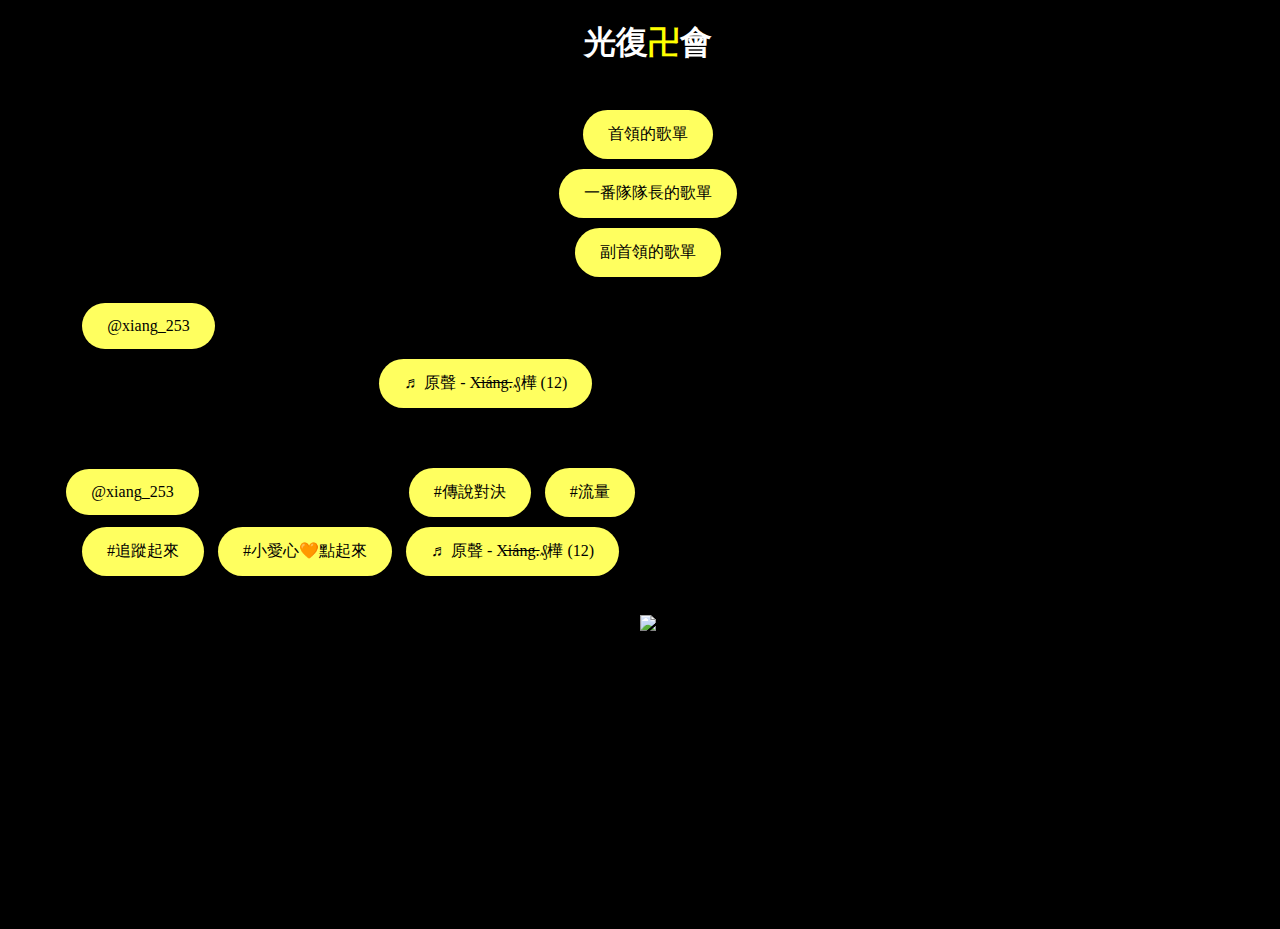
==== index.html @ f13a2bd7 "Update index.html" ====
<!DOCTYPE html>
<html>
<head>
    <title>光復卍會</title>
    <meta charset="utf-8">
    <script src="https://ajax.googleapis.com/ajax/libs/jquery/3.5.1/jquery.min.js"></script>
    <link rel="stylesheet" href="1122.css">
    <script src="1122.js"></script>
</head>

<body>
    <h1>光復<span>卍</span>會</h1>
    <br>

    <a href="https://www.mbplayer.com/user/137628123" style="cursor:pointer" target = "_blank">首領的歌單</a>
    <br>
    <a href="https://www.mbplayer.com/user/141573709" style="cursor:pointer" target = "_blank">一番隊隊長的歌單</a>
    <br>
    <a href="https://www.mbplayer.com/user/142005024" style="cursor:pointer" target = "_blank">副首領的歌單</a>
    <br>
    <blockquote class="tiktok-embed" cite="https://www.tiktok.com/@xiang_253/video/7063495045579672858" data-video-id="7063495045579672858" style="max-width: 605px;min-width: 325px;" > <section> <a target="_blank" title="@xiang_253" href="https://www.tiktok.com/@xiang_253">@xiang_253</a> 借一些些時間 宣傳一下                                       有興趣的 歡迎加入 有問題可私我@122_kigg0 @dy7fkt1z2jy9 @fanliyuan <a target="_blank" title="♬ 原聲  - X̶i̶á̶n̶g̶.₰樺 (12)" href="https://www.tiktok.com/music/原聲-X̶i̶á̶n̶g̶₰樺-12-7063495054752615194">♬ 原聲  - X̶i̶á̶n̶g̶.₰樺 (12)</a> </section> </blockquote> <script async src="https://www.tiktok.com/embed.js"></script>
    <br>
    <blockquote class="tiktok-embed" cite="https://www.tiktok.com/@xiang_253/video/7065672358366940442" data-video-id="7065672358366940442" style="max-width: 605px;min-width: 325px;" > <section> <a target="_blank" title="@xiang_253" href="https://www.tiktok.com/@xiang_253">@xiang_253</a> 留下你們最愛的英雄 我來剪<a title="傳說對決" target="_blank" href="https://www.tiktok.com/tag/%E5%82%B3%E8%AA%AA%E5%B0%8D%E6%B1%BA">#傳說對決</a> <a title="流量" target="_blank" href="https://www.tiktok.com/tag/%E6%B5%81%E9%87%8F">#流量</a> <a title="追蹤起來" target="_blank" href="https://www.tiktok.com/tag/%E8%BF%BD%E8%B9%A4%E8%B5%B7%E4%BE%86">#追蹤起來</a> <a title="小愛心🧡點起來" target="_blank" href="https://www.tiktok.com/tag/%E5%B0%8F%E6%84%9B%E5%BF%83%F0%9F%A7%A1%E9%BB%9E%E8%B5%B7%E4%BE%86">#小愛心🧡點起來</a> <a target="_blank" title="♬ 原聲  - X̶i̶á̶n̶g̶.₰樺 (12)" href="https://www.tiktok.com/music/原聲-X̶i̶á̶n̶g̶₰樺-12-7065672377841421082">♬ 原聲  - X̶i̶á̶n̶g̶.₰樺 (12)</a> </section> </blockquote> <script async src="https://www.tiktok.com/embed.js"></script>
    <br>
    <img src="1122.jpg">


</body>
</html>
---- 1122.css ----
h1 {
    text-align: center;
    color: white;
}

body {
    width: 100vw;
    height: 100vh;
    text-align: center;
    background-color: black;

}
a {
    border-radius: 25px;
    background-color: #ffff5f;
    color: black;
    padding: 14px 25px;
    margin: 5px;
    text-align: center;
    text-decoration: none;
    display: inline-block;
}

span {
    color: yellow;
}
a:hover,a:active {
    background-color: yellow;
}
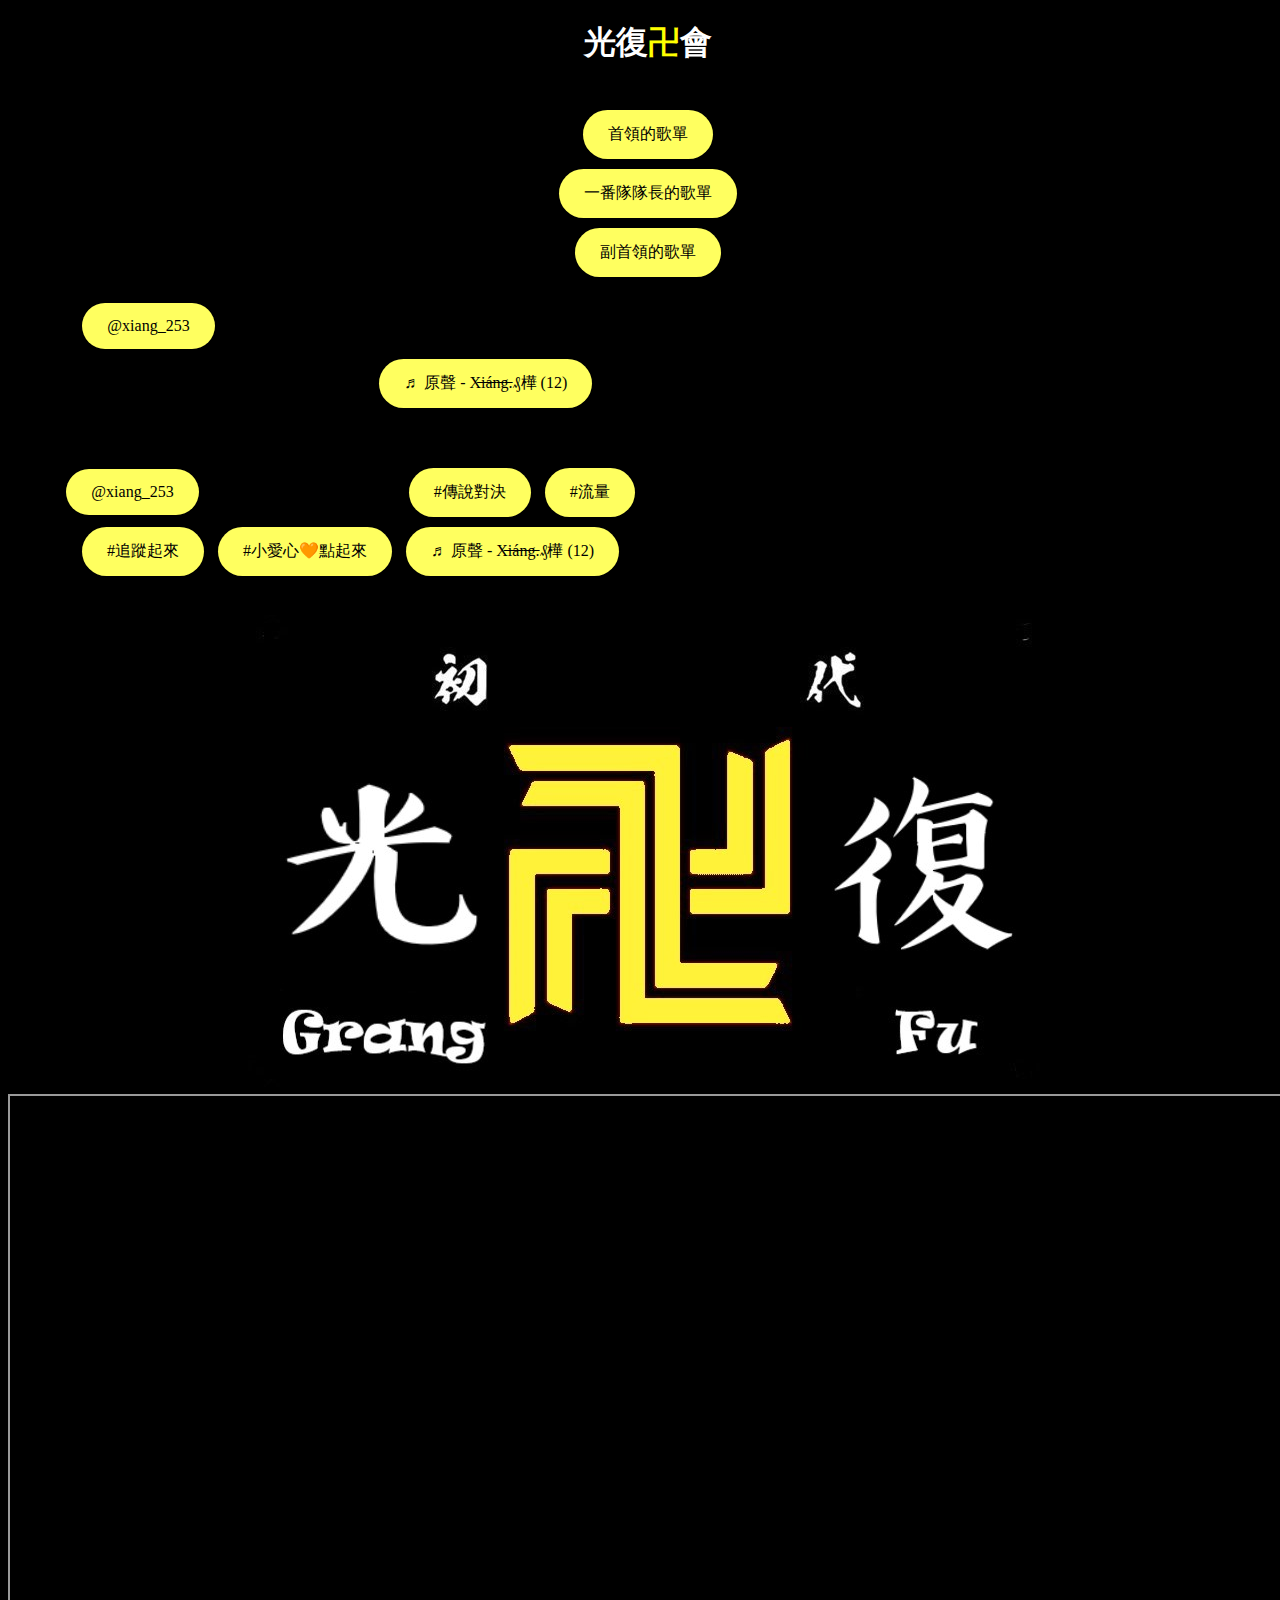
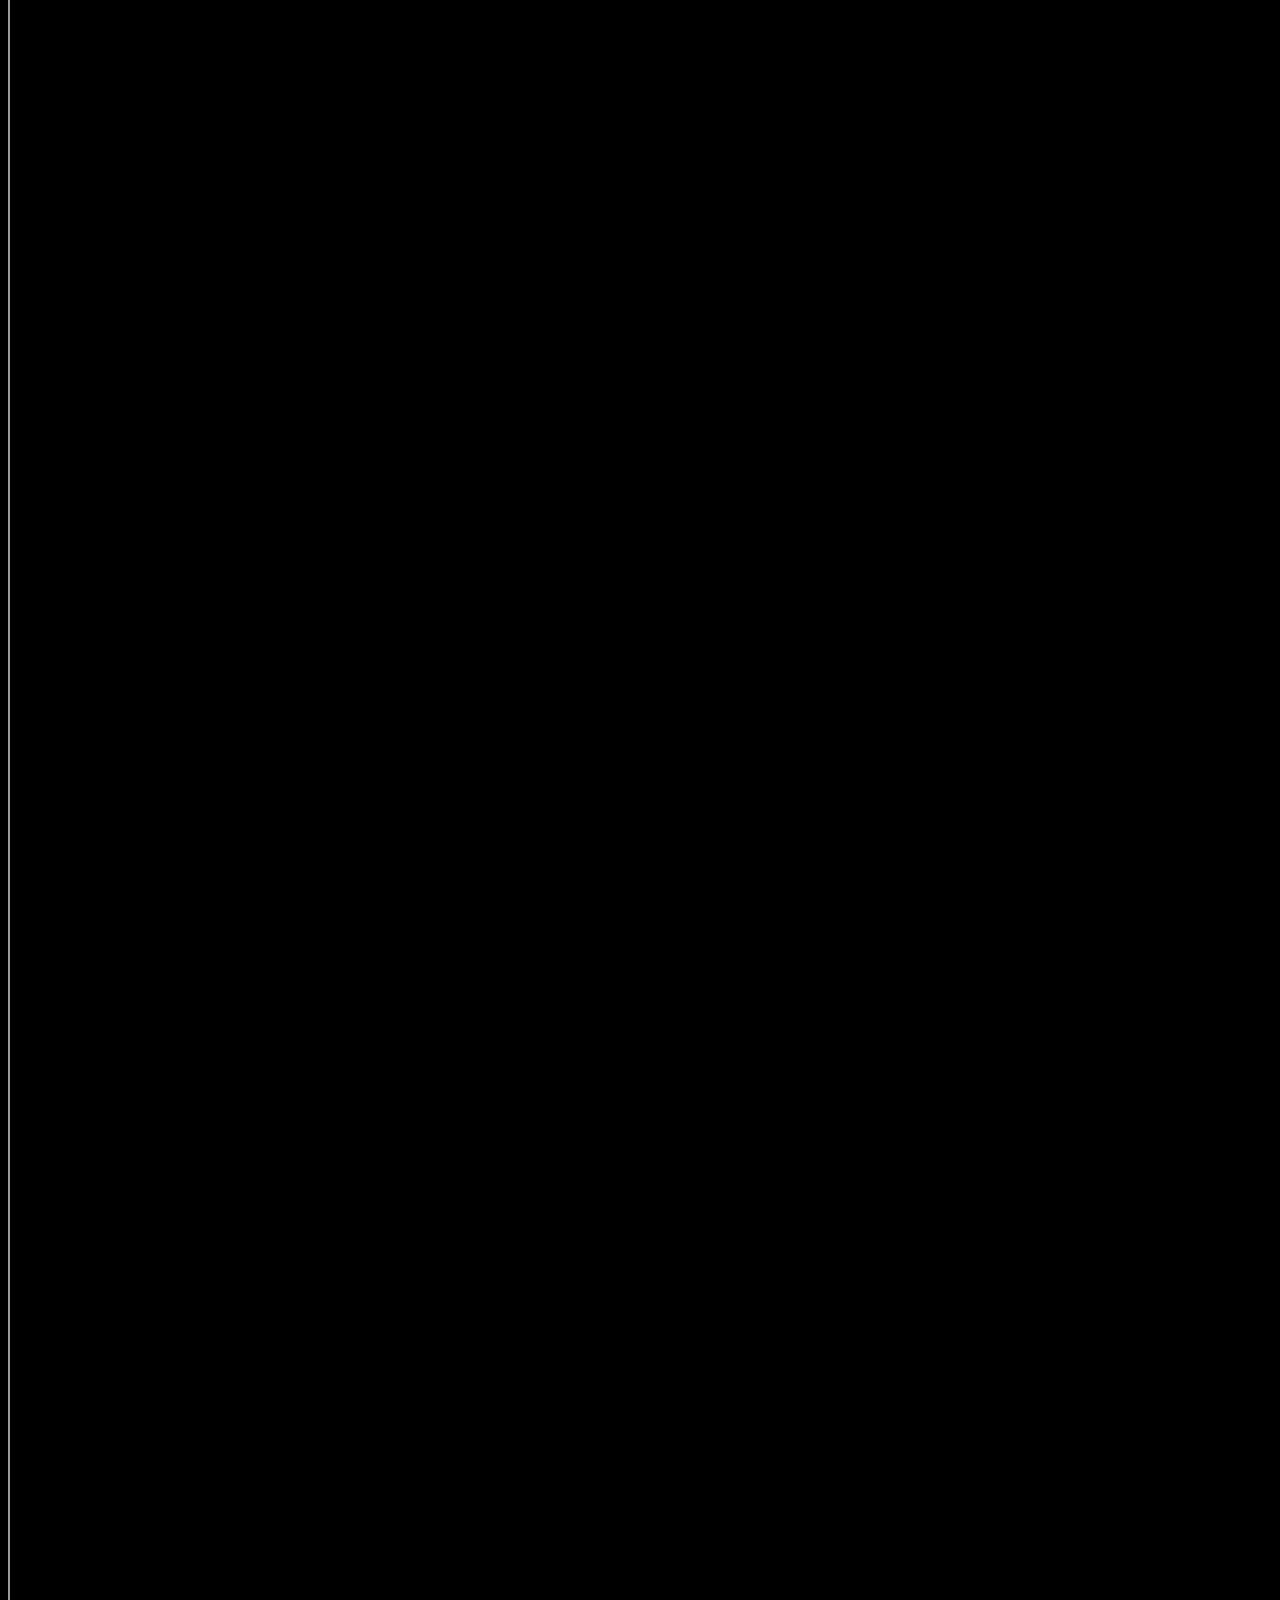
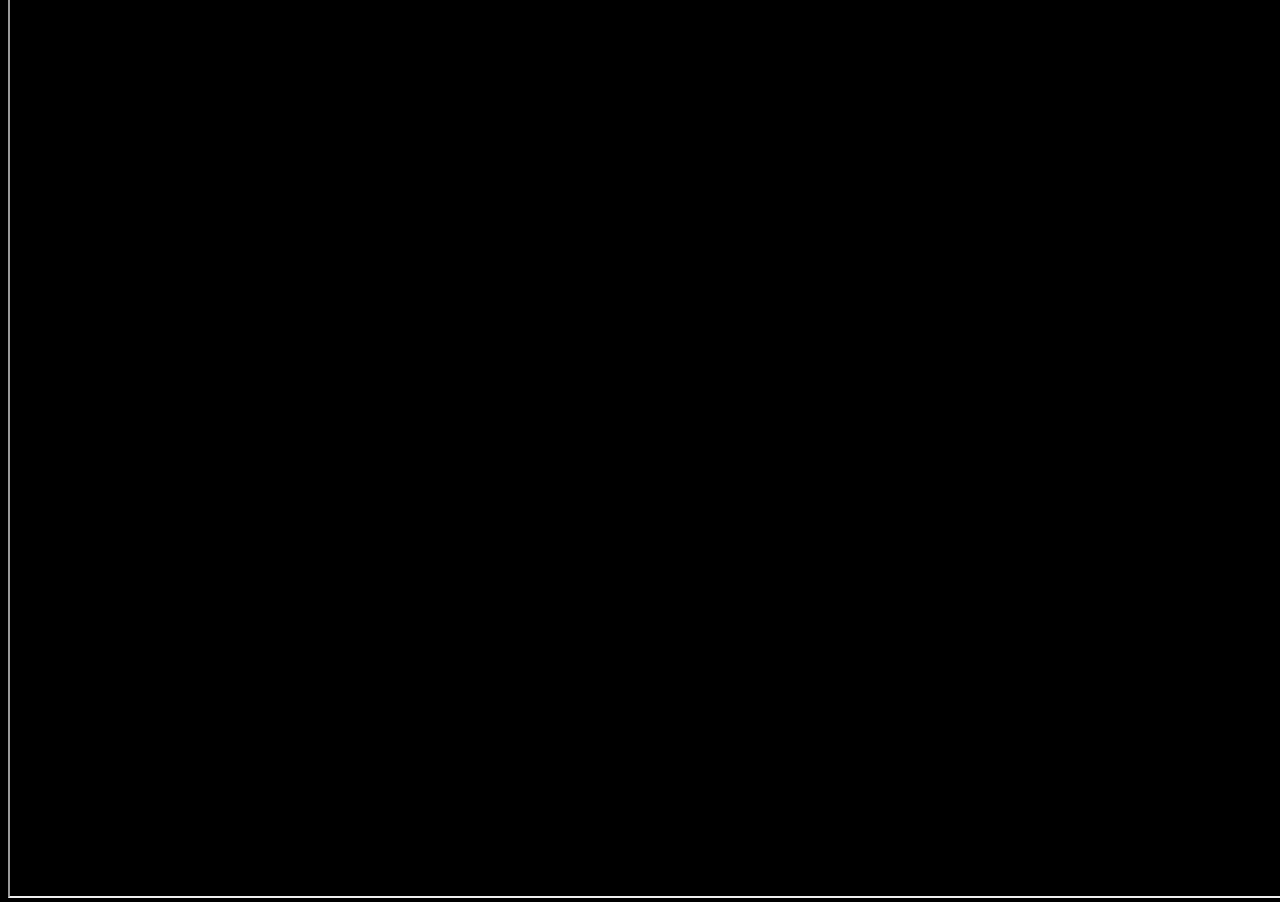
==== commit abb930c6: "Update index.html" ====
--- a/index.html
+++ b/index.html
@@ -23,6 +23,8 @@
     <blockquote class="tiktok-embed" cite="https://www.tiktok.com/@xiang_253/video/7065672358366940442" data-video-id="7065672358366940442" style="max-width: 605px;min-width: 325px;" > <section> <a target="_blank" title="@xiang_253" href="https://www.tiktok.com/@xiang_253">@xiang_253</a> 留下你們最愛的英雄 我來剪<a title="傳說對決" target="_blank" href="https://www.tiktok.com/tag/%E5%82%B3%E8%AA%AA%E5%B0%8D%E6%B1%BA">#傳說對決</a> <a title="流量" target="_blank" href="https://www.tiktok.com/tag/%E6%B5%81%E9%87%8F">#流量</a> <a title="追蹤起來" target="_blank" href="https://www.tiktok.com/tag/%E8%BF%BD%E8%B9%A4%E8%B5%B7%E4%BE%86">#追蹤起來</a> <a title="小愛心🧡點起來" target="_blank" href="https://www.tiktok.com/tag/%E5%B0%8F%E6%84%9B%E5%BF%83%F0%9F%A7%A1%E9%BB%9E%E8%B5%B7%E4%BE%86">#小愛心🧡點起來</a> <a target="_blank" title="♬ 原聲  - X̶i̶á̶n̶g̶.₰樺 (12)" href="https://www.tiktok.com/music/原聲-X̶i̶á̶n̶g̶₰樺-12-7065672377841421082">♬ 原聲  - X̶i̶á̶n̶g̶.₰樺 (12)</a> </section> </blockquote> <script async src="https://www.tiktok.com/embed.js"></script>
     <br>
     <img src="1122.jpg">
+    <br>
+    <iframe src="https://www.mbplayer.com/music/173621159/214183729" width="2000px" height="3000px"></iframe>
 
 
 </body>
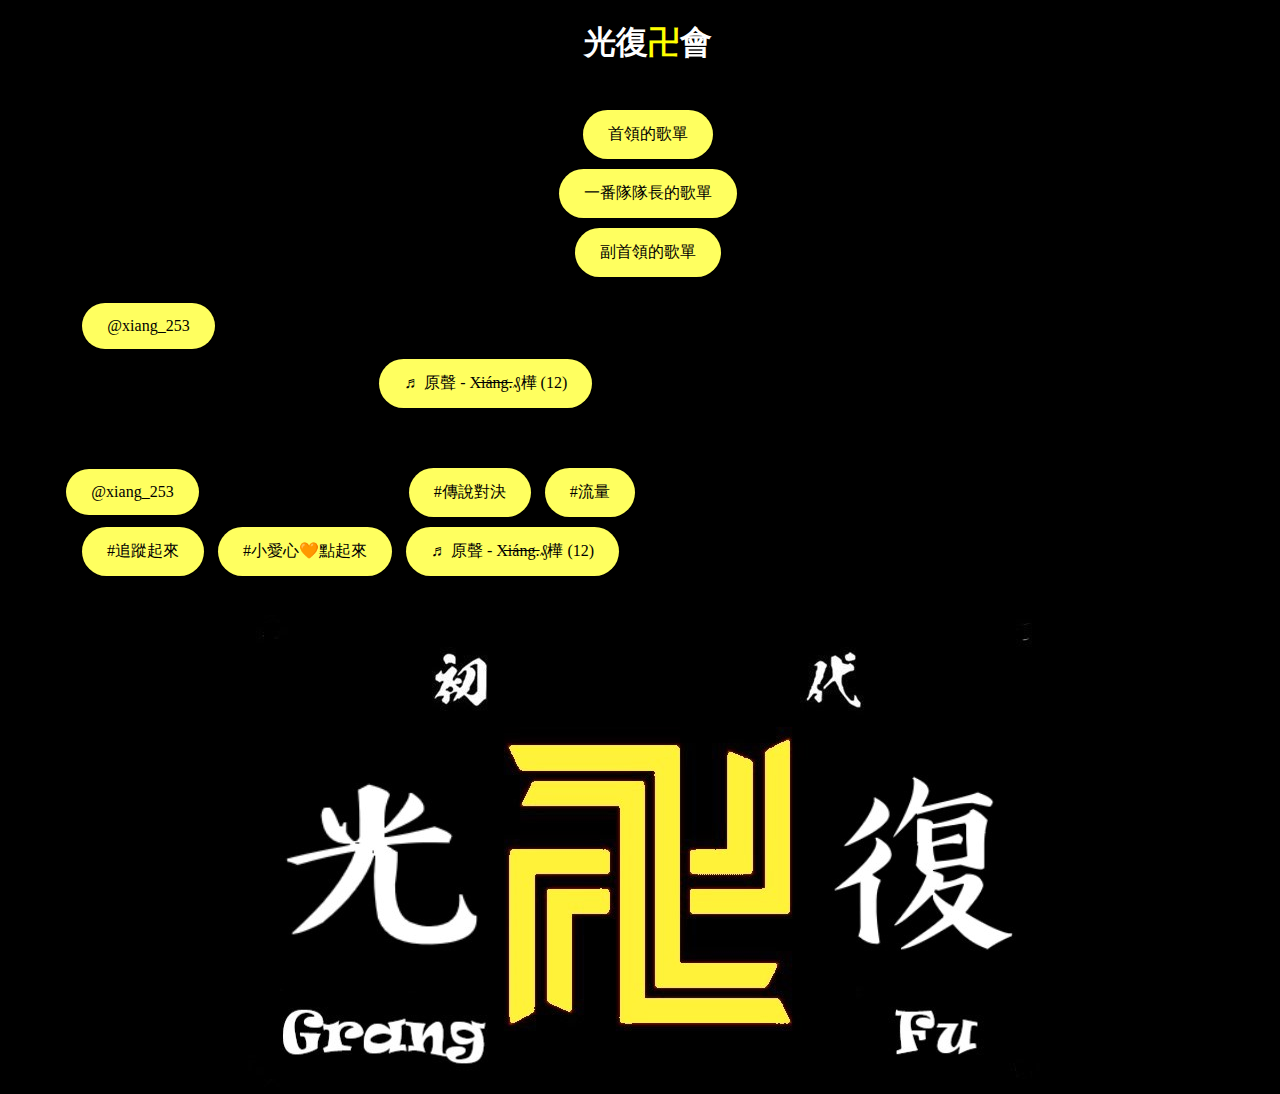
==== commit 799d4cca: "Update index.html" ====
--- a/index.html
+++ b/index.html
@@ -24,7 +24,6 @@
     <br>
     <img src="1122.jpg">
     <br>
-    <iframe src="https://www.mbplayer.com/music/173621159/214183729" width="2000px" height="3000px"></iframe>
 
 
 </body>
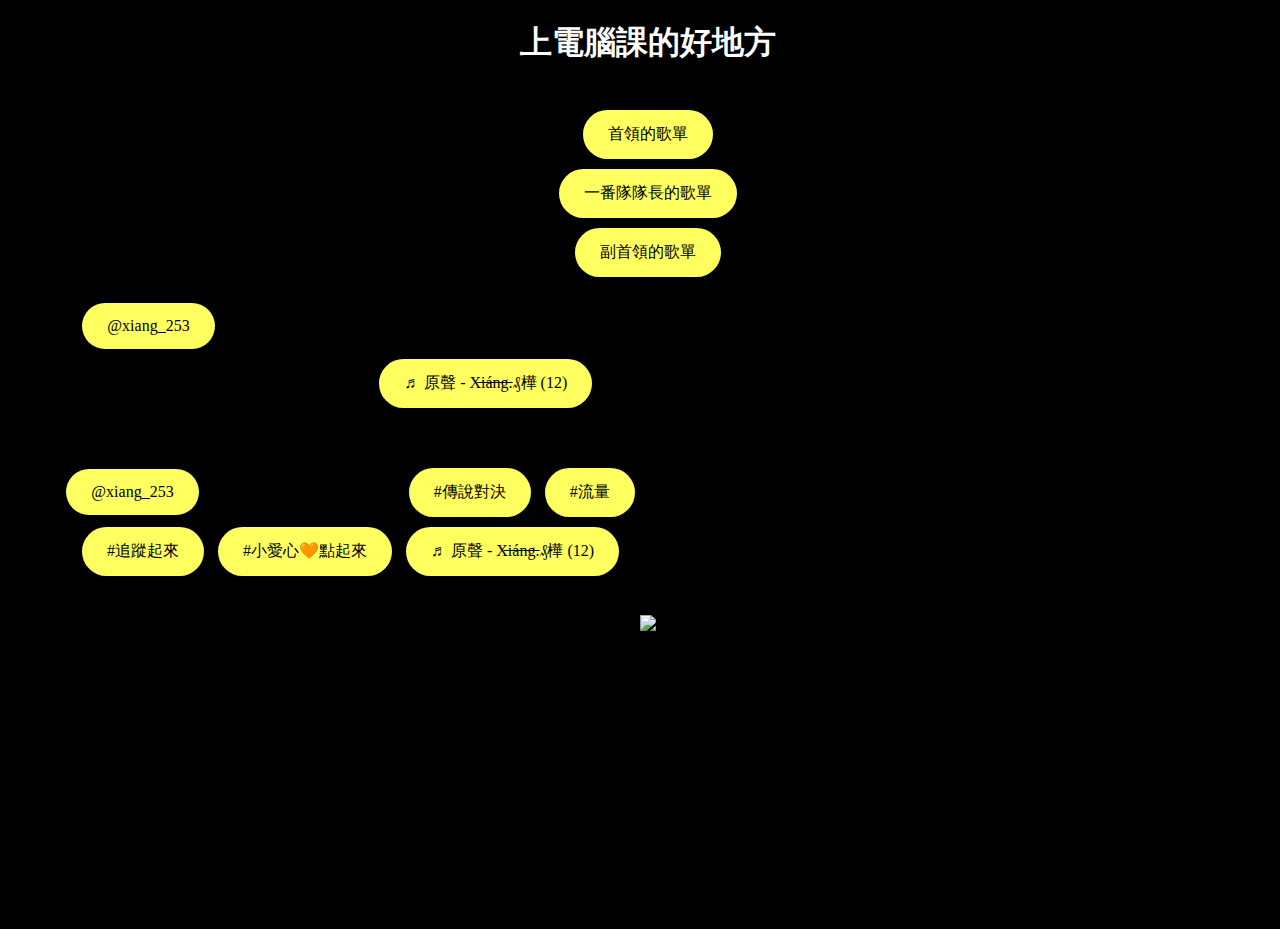
==== commit a0616c1c: "2" ====
--- a/index.html
+++ b/index.html
@@ -1,7 +1,7 @@
 <!DOCTYPE html>
 <html>
 <head>
-    <title>光復卍會</title>
+    <title>上電腦課的好地方</title>
     <meta charset="utf-8">
     <script src="https://ajax.googleapis.com/ajax/libs/jquery/3.5.1/jquery.min.js"></script>
     <link rel="stylesheet" href="1122.css">
@@ -9,7 +9,7 @@
 </head>
 
 <body>
-    <h1>光復<span>卍</span>會</h1>
+    <h1>上電腦課的好地方</h1>
     <br>
 
     <a href="https://www.mbplayer.com/user/137628123" style="cursor:pointer" target = "_blank">首領的歌單</a>
@@ -22,9 +22,9 @@
     <br>
     <blockquote class="tiktok-embed" cite="https://www.tiktok.com/@xiang_253/video/7065672358366940442" data-video-id="7065672358366940442" style="max-width: 605px;min-width: 325px;" > <section> <a target="_blank" title="@xiang_253" href="https://www.tiktok.com/@xiang_253">@xiang_253</a> 留下你們最愛的英雄 我來剪<a title="傳說對決" target="_blank" href="https://www.tiktok.com/tag/%E5%82%B3%E8%AA%AA%E5%B0%8D%E6%B1%BA">#傳說對決</a> <a title="流量" target="_blank" href="https://www.tiktok.com/tag/%E6%B5%81%E9%87%8F">#流量</a> <a title="追蹤起來" target="_blank" href="https://www.tiktok.com/tag/%E8%BF%BD%E8%B9%A4%E8%B5%B7%E4%BE%86">#追蹤起來</a> <a title="小愛心🧡點起來" target="_blank" href="https://www.tiktok.com/tag/%E5%B0%8F%E6%84%9B%E5%BF%83%F0%9F%A7%A1%E9%BB%9E%E8%B5%B7%E4%BE%86">#小愛心🧡點起來</a> <a target="_blank" title="♬ 原聲  - X̶i̶á̶n̶g̶.₰樺 (12)" href="https://www.tiktok.com/music/原聲-X̶i̶á̶n̶g̶₰樺-12-7065672377841421082">♬ 原聲  - X̶i̶á̶n̶g̶.₰樺 (12)</a> </section> </blockquote> <script async src="https://www.tiktok.com/embed.js"></script>
     <br>
-    <img src="1122.jpg">
+    <img src="269607420_408725154370704_62631099877738780_n.jpg">
     <br>
 
 
 </body>
-</html>
+</html>--- a/1122.css
+++ b/1122.css
@@ -21,9 +21,7 @@
     display: inline-block;
 }
 
-span {
-    color: yellow;
-}
+
 a:hover,a:active {
     background-color: yellow;
 }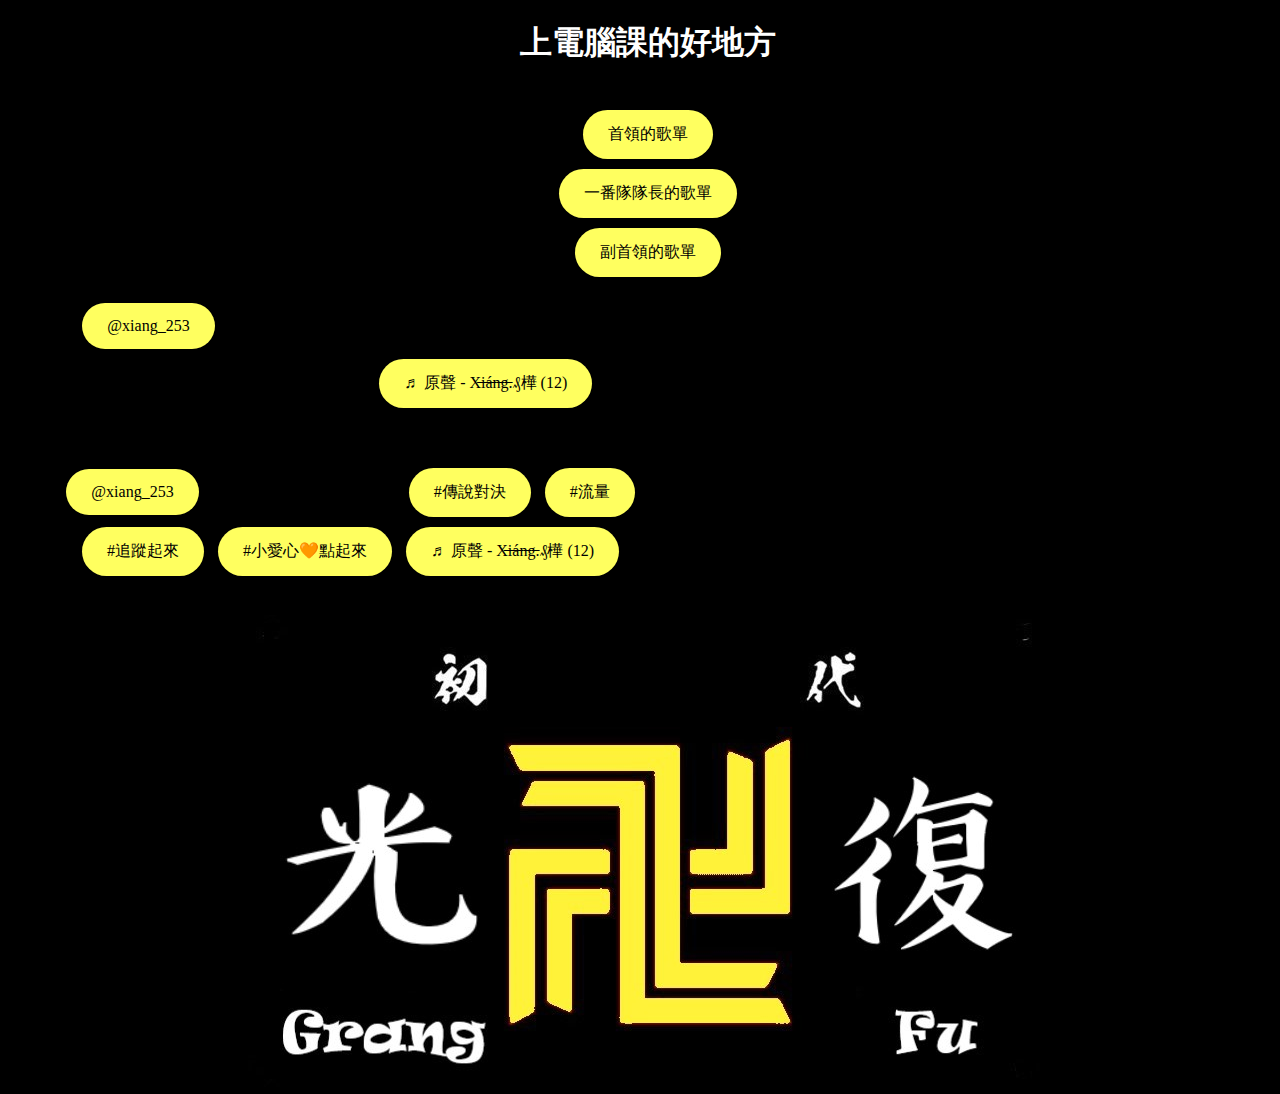
==== commit 0aa5f313: "Update index.html" ====
--- a/index.html
+++ b/index.html
@@ -22,7 +22,7 @@
     <br>
     <blockquote class="tiktok-embed" cite="https://www.tiktok.com/@xiang_253/video/7065672358366940442" data-video-id="7065672358366940442" style="max-width: 605px;min-width: 325px;" > <section> <a target="_blank" title="@xiang_253" href="https://www.tiktok.com/@xiang_253">@xiang_253</a> 留下你們最愛的英雄 我來剪<a title="傳說對決" target="_blank" href="https://www.tiktok.com/tag/%E5%82%B3%E8%AA%AA%E5%B0%8D%E6%B1%BA">#傳說對決</a> <a title="流量" target="_blank" href="https://www.tiktok.com/tag/%E6%B5%81%E9%87%8F">#流量</a> <a title="追蹤起來" target="_blank" href="https://www.tiktok.com/tag/%E8%BF%BD%E8%B9%A4%E8%B5%B7%E4%BE%86">#追蹤起來</a> <a title="小愛心🧡點起來" target="_blank" href="https://www.tiktok.com/tag/%E5%B0%8F%E6%84%9B%E5%BF%83%F0%9F%A7%A1%E9%BB%9E%E8%B5%B7%E4%BE%86">#小愛心🧡點起來</a> <a target="_blank" title="♬ 原聲  - X̶i̶á̶n̶g̶.₰樺 (12)" href="https://www.tiktok.com/music/原聲-X̶i̶á̶n̶g̶₰樺-12-7065672377841421082">♬ 原聲  - X̶i̶á̶n̶g̶.₰樺 (12)</a> </section> </blockquote> <script async src="https://www.tiktok.com/embed.js"></script>
     <br>
-    <img src="269607420_408725154370704_62631099877738780_n.jpg">
+    <img src="1122.jpg">
     <br>
 
 
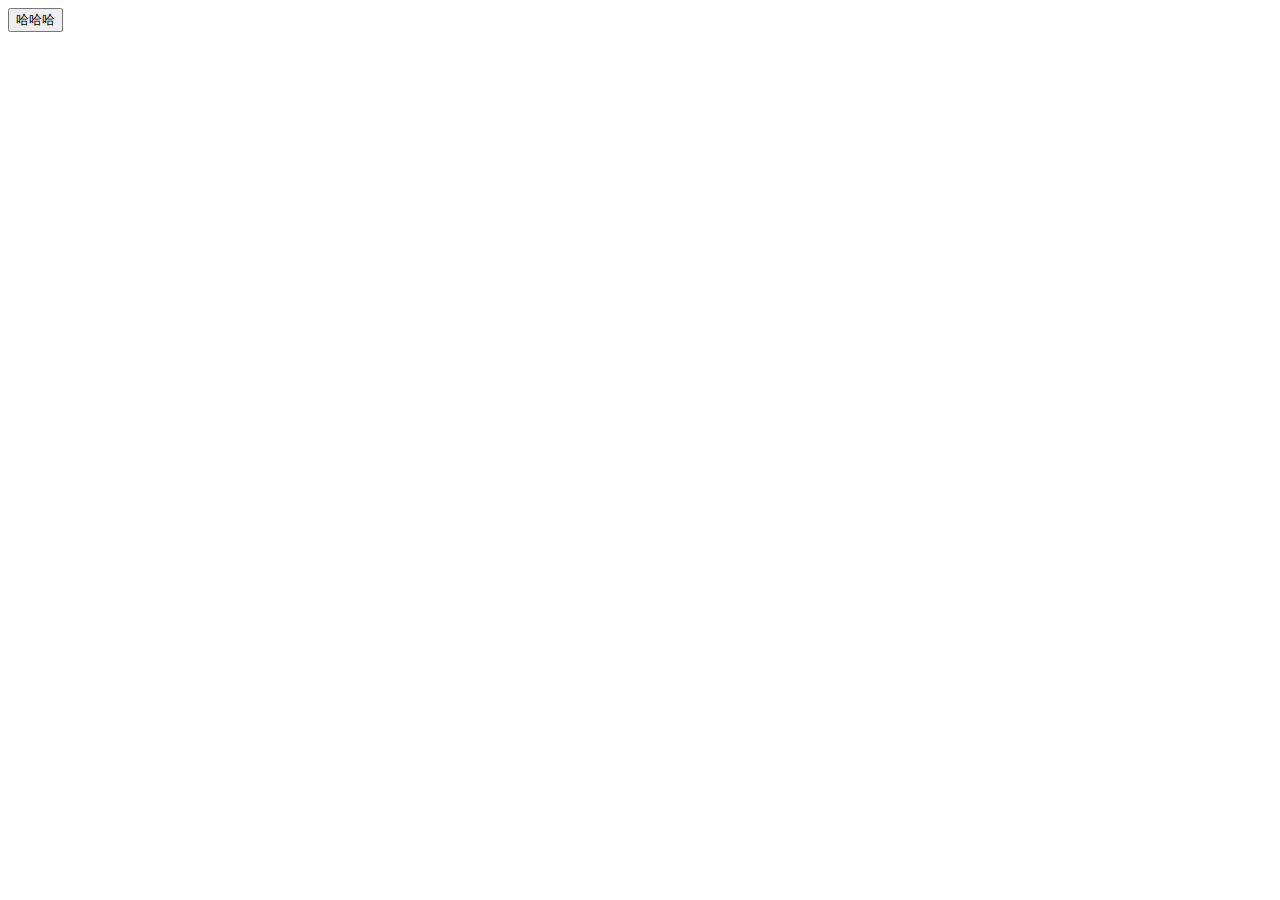
==== commit f9edd31d: "Update index.html" ====
--- a/index.html
+++ b/index.html
@@ -1,30 +1,13 @@
 <!DOCTYPE html>
-<html>
-<head>
-    <title>上電腦課的好地方</title>
-    <meta charset="utf-8">
-    <script src="https://ajax.googleapis.com/ajax/libs/jquery/3.5.1/jquery.min.js"></script>
-    <link rel="stylesheet" href="1122.css">
-    <script src="1122.js"></script>
-</head>
-
-<body>
-    <h1>上電腦課的好地方</h1>
-    <br>
-
-    <a href="https://www.mbplayer.com/user/137628123" style="cursor:pointer" target = "_blank">首領的歌單</a>
-    <br>
-    <a href="https://www.mbplayer.com/user/141573709" style="cursor:pointer" target = "_blank">一番隊隊長的歌單</a>
-    <br>
-    <a href="https://www.mbplayer.com/user/142005024" style="cursor:pointer" target = "_blank">副首領的歌單</a>
-    <br>
-    <blockquote class="tiktok-embed" cite="https://www.tiktok.com/@xiang_253/video/7063495045579672858" data-video-id="7063495045579672858" style="max-width: 605px;min-width: 325px;" > <section> <a target="_blank" title="@xiang_253" href="https://www.tiktok.com/@xiang_253">@xiang_253</a> 借一些些時間 宣傳一下                                       有興趣的 歡迎加入 有問題可私我@122_kigg0 @dy7fkt1z2jy9 @fanliyuan <a target="_blank" title="♬ 原聲  - X̶i̶á̶n̶g̶.₰樺 (12)" href="https://www.tiktok.com/music/原聲-X̶i̶á̶n̶g̶₰樺-12-7063495054752615194">♬ 原聲  - X̶i̶á̶n̶g̶.₰樺 (12)</a> </section> </blockquote> <script async src="https://www.tiktok.com/embed.js"></script>
-    <br>
-    <blockquote class="tiktok-embed" cite="https://www.tiktok.com/@xiang_253/video/7065672358366940442" data-video-id="7065672358366940442" style="max-width: 605px;min-width: 325px;" > <section> <a target="_blank" title="@xiang_253" href="https://www.tiktok.com/@xiang_253">@xiang_253</a> 留下你們最愛的英雄 我來剪<a title="傳說對決" target="_blank" href="https://www.tiktok.com/tag/%E5%82%B3%E8%AA%AA%E5%B0%8D%E6%B1%BA">#傳說對決</a> <a title="流量" target="_blank" href="https://www.tiktok.com/tag/%E6%B5%81%E9%87%8F">#流量</a> <a title="追蹤起來" target="_blank" href="https://www.tiktok.com/tag/%E8%BF%BD%E8%B9%A4%E8%B5%B7%E4%BE%86">#追蹤起來</a> <a title="小愛心🧡點起來" target="_blank" href="https://www.tiktok.com/tag/%E5%B0%8F%E6%84%9B%E5%BF%83%F0%9F%A7%A1%E9%BB%9E%E8%B5%B7%E4%BE%86">#小愛心🧡點起來</a> <a target="_blank" title="♬ 原聲  - X̶i̶á̶n̶g̶.₰樺 (12)" href="https://www.tiktok.com/music/原聲-X̶i̶á̶n̶g̶₰樺-12-7065672377841421082">♬ 原聲  - X̶i̶á̶n̶g̶.₰樺 (12)</a> </section> </blockquote> <script async src="https://www.tiktok.com/embed.js"></script>
-    <br>
-    <img src="1122.jpg">
-    <br>
-
-
-</body>
+<html> 
+    <head> 
+        <meta charset="utf-8"> 
+        <meta name="viewport" content="width=device-width"> 
+        <title>Test</title> 
+        <script src="https://code.jquery.com/jquery-3.6.0.min.js" integrity="sha256-/xUj+3OJU5yExlq6GSYGSHk7tPXikynS7ogEvDej/m4=" crossorigin="anonymous"></script>
+        <script src = "1122.js"></script> 
+        <button id = "text">哈哈哈</button>
+    </head> 
+    <body> 
+    </body> 
 </html>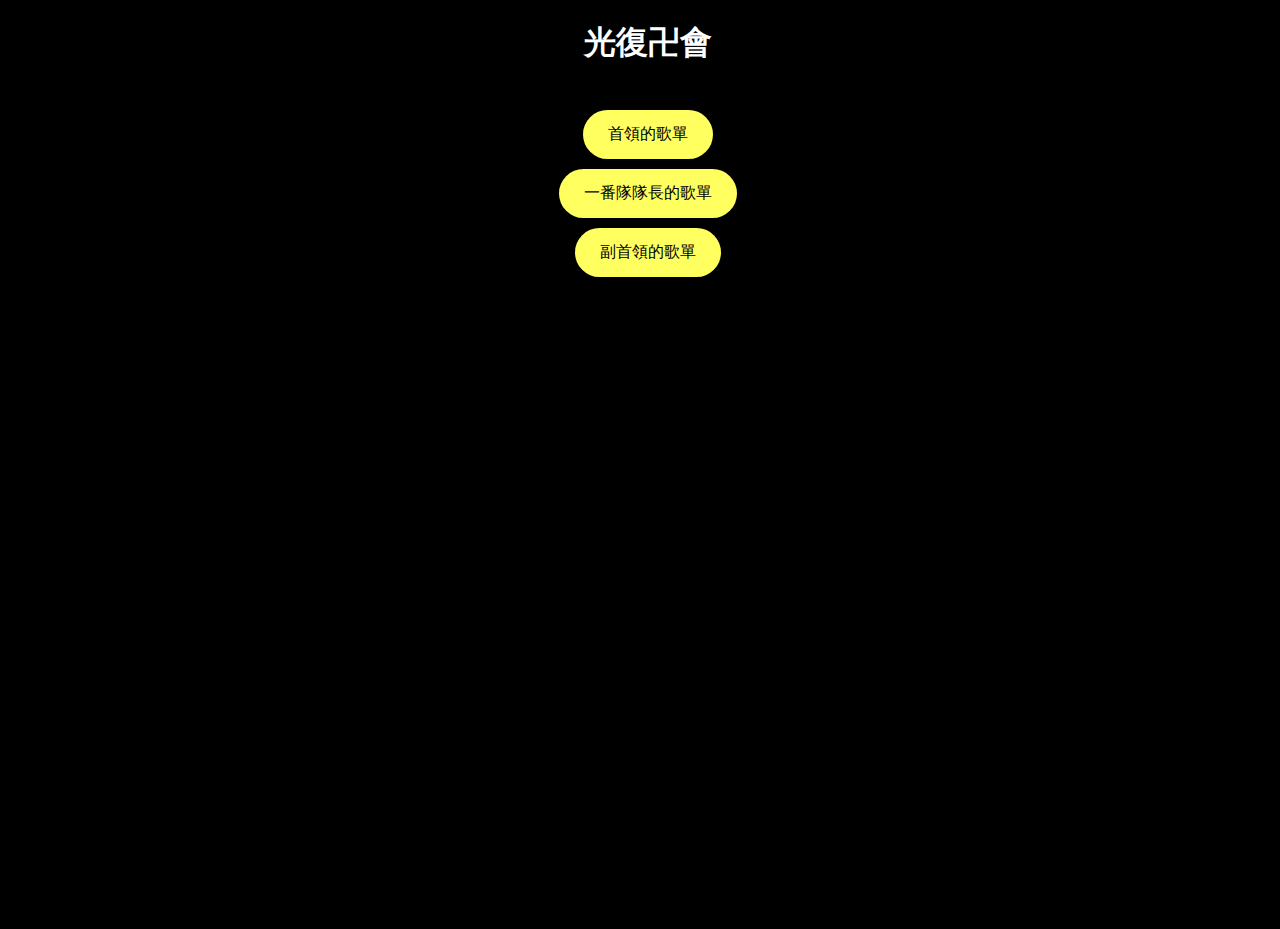
==== commit bd5e5cf3: "Update index.html" ====
--- a/index.html
+++ b/index.html
@@ -1,13 +1,22 @@
 <!DOCTYPE html>
-<html> 
-    <head> 
-        <meta charset="utf-8"> 
-        <meta name="viewport" content="width=device-width"> 
-        <title>Test</title> 
-        <script src="https://code.jquery.com/jquery-3.6.0.min.js" integrity="sha256-/xUj+3OJU5yExlq6GSYGSHk7tPXikynS7ogEvDej/m4=" crossorigin="anonymous"></script>
-        <script src = "1122.js"></script> 
-        <button id = "text">哈哈哈</button>
-    </head> 
-    <body> 
+<html>
+<head>
+    <title>光復卍會</title>
+    <meta charset="utf-8">
+    <script src="https://ajax.googleapis.com/ajax/libs/jquery/3.5.1/jquery.min.js"></script>
+    <link rel="stylesheet" href="1122.css">
+    <script src="1122.js"></script>
+</head>
+
+<body>
+    <h1>光復<span>卍</span>會</h1>
+    <br>
+
+    <a href="https://www.mbplayer.com/user/137628123" style="cursor:pointer" target = "_blank">首領的歌單</a>
+    <br>
+    <a href="https://www.mbplayer.com/user/141573709" style="cursor:pointer" target = "_blank">一番隊隊長的歌單</a>
+    <br>
+    <a href="https://www.mbplayer.com/user/142005024" style="cursor:pointer" target = "_blank">副首領的歌單</a>
+    <br>
     </body> 
-</html>+</html>
--- a/1122.css
+++ b/1122.css
@@ -0,0 +1,27 @@
+h1 {
+    text-align: center;
+    color: white;
+}
+
+body {
+    width: 100vw;
+    height: 100vh;
+    text-align: center;
+    background-color: black;
+
+}
+a {
+    border-radius: 25px;
+    background-color: #ffff5f;
+    color: black;
+    padding: 14px 25px;
+    margin: 5px;
+    text-align: center;
+    text-decoration: none;
+    display: inline-block;
+}
+
+
+a:hover,a:active {
+    background-color: yellow;
+}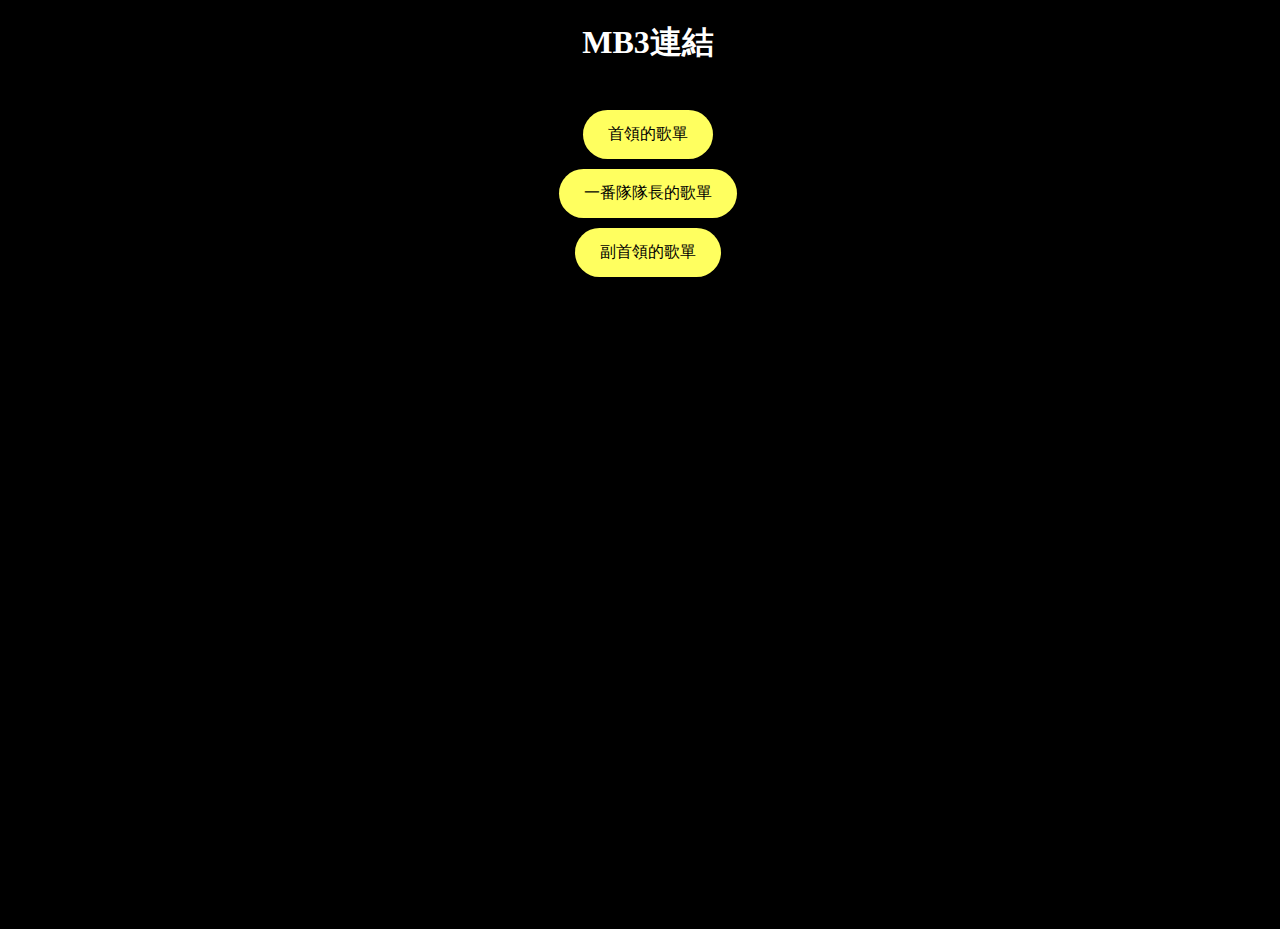
==== commit dc5693d6: "Update index.html" ====
--- a/index.html
+++ b/index.html
@@ -1,7 +1,7 @@
 <!DOCTYPE html>
 <html>
 <head>
-    <title>光復卍會</title>
+    <title>MB3連結</title>
     <meta charset="utf-8">
     <script src="https://ajax.googleapis.com/ajax/libs/jquery/3.5.1/jquery.min.js"></script>
     <link rel="stylesheet" href="1122.css">
@@ -9,7 +9,7 @@
 </head>
 
 <body>
-    <h1>光復<span>卍</span>會</h1>
+    <h1>MB3連結</h1>
     <br>
 
     <a href="https://www.mbplayer.com/user/137628123" style="cursor:pointer" target = "_blank">首領的歌單</a>
